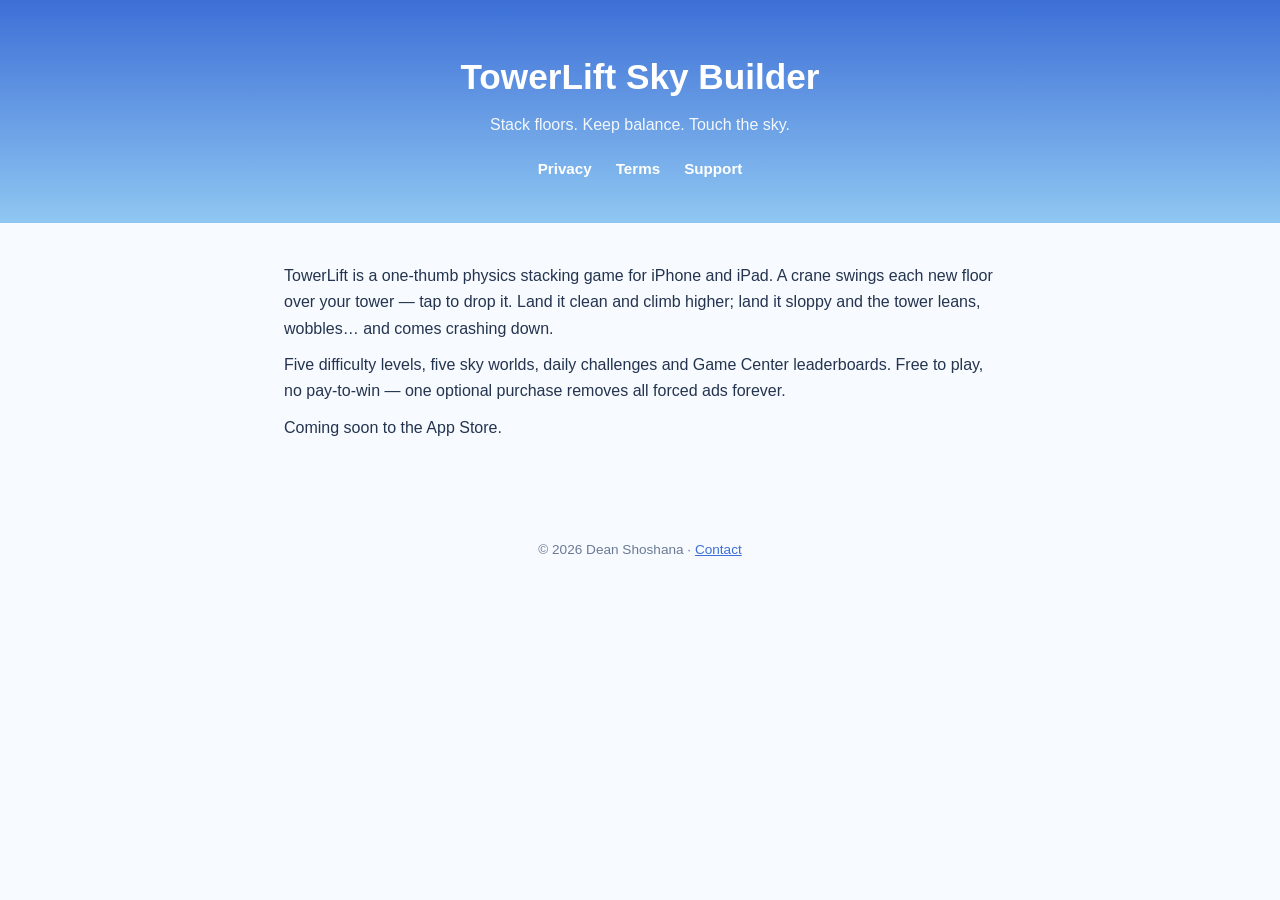
==== index.html @ bb460fbd "Create index.html" ====
<!DOCTYPE html>
<html lang="en">
<head><meta charset="utf-8"><meta name="viewport" content="width=device-width,initial-scale=1">
<title>TowerLift Sky Builder</title><link rel="stylesheet" href="style.css"></head>
<body>
<header><h1>TowerLift Sky Builder</h1><p>Stack floors. Keep balance. Touch the sky.</p>
<nav><a href="privacy.html">Privacy</a><a href="terms.html">Terms</a><a href="support.html">Support</a></nav></header>
<main>
<p>TowerLift is a one-thumb physics stacking game for iPhone and iPad. A crane swings each new floor over your tower — tap to drop it. Land it clean and climb higher; land it sloppy and the tower leans, wobbles… and comes crashing down.</p>
<p>Five difficulty levels, five sky worlds, daily challenges and Game Center leaderboards. Free to play, no pay-to-win — one optional purchase removes all forced ads forever.</p>
<p>Coming soon to the App Store.</p>
</main>
<footer>© 2026 Dean Shoshana · <a href="mailto:shoshanadean@gmail.com">Contact</a></footer>
</body></html>
---- style.css ----
:root { --navy:#24344F; --blue:#3D6FD6; --sky:#8FC7F2; --gold:#F5B92E; }
* { margin:0; box-sizing:border-box; }
body { font-family:-apple-system,BlinkMacSystemFont,"Segoe UI",Roboto,sans-serif; color:var(--navy); line-height:1.65; background:#F7FAFF; }
header { background:linear-gradient(180deg,var(--blue),var(--sky)); color:#fff; padding:48px 24px 40px; text-align:center; }
header h1 { font-size:2.2rem; font-weight:800; }
header p { opacity:.92; margin-top:6px; }
nav { margin-top:18px; }
nav a { color:#fff; font-weight:700; text-decoration:none; margin:0 12px; font-size:.95rem; }
nav a:hover { text-decoration:underline; }
main { max-width:760px; margin:0 auto; padding:40px 24px 64px; }
h2 { margin:28px 0 10px; font-size:1.25rem; }
p, li { margin-bottom:10px; }
ul { padding-left:22px; }
a { color:var(--blue); }
footer { text-align:center; padding:24px; font-size:.85rem; color:#6b7a94; }
.updated { font-size:.85rem; color:#6b7a94; margin-bottom:24px; }
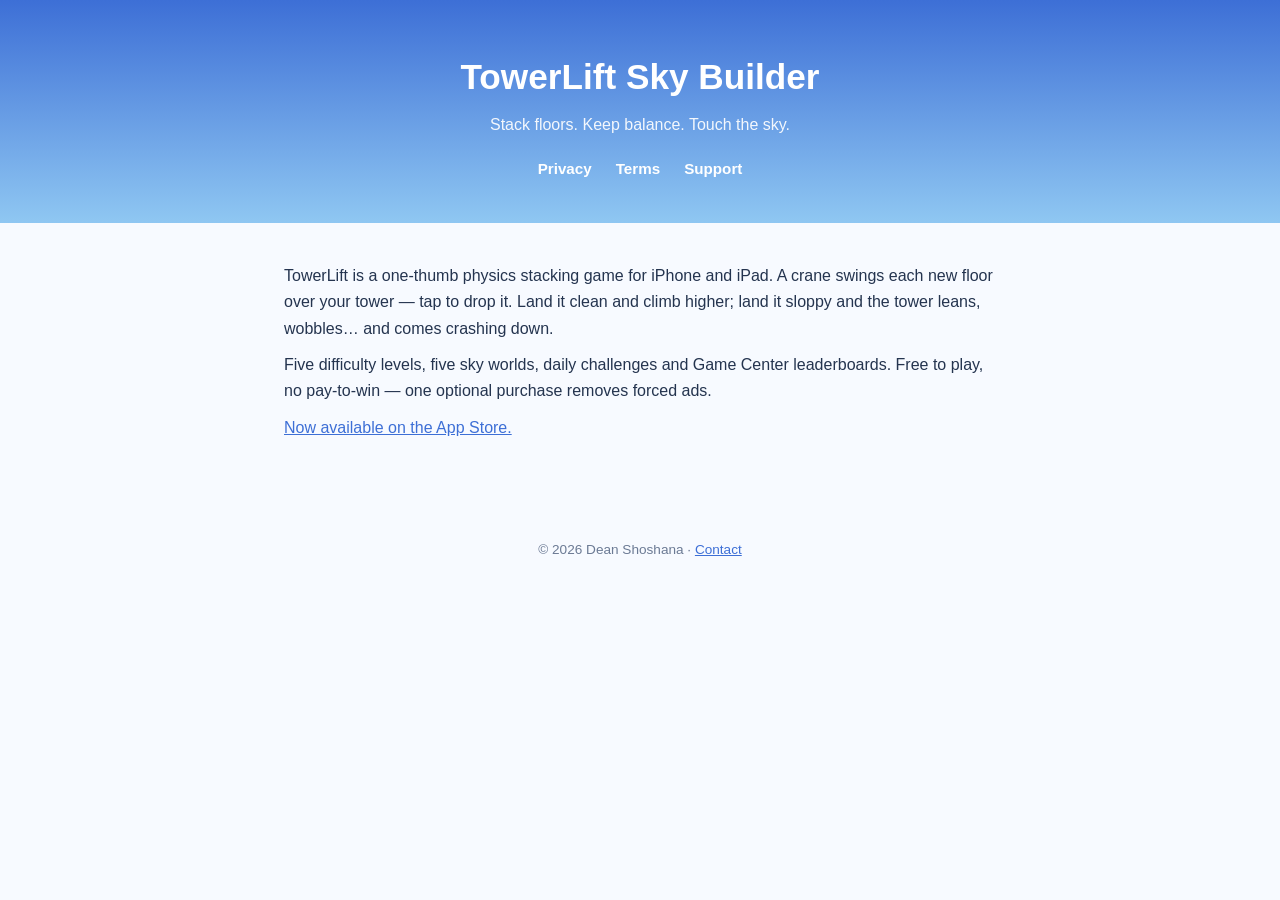
==== commit 2994c322: "Stage TowerLift privacy and launch page corrections" ====
--- a/index.html
+++ b/index.html
@@ -7,8 +7,8 @@
 <nav><a href="privacy.html">Privacy</a><a href="terms.html">Terms</a><a href="support.html">Support</a></nav></header>
 <main>
 <p>TowerLift is a one-thumb physics stacking game for iPhone and iPad. A crane swings each new floor over your tower — tap to drop it. Land it clean and climb higher; land it sloppy and the tower leans, wobbles… and comes crashing down.</p>
-<p>Five difficulty levels, five sky worlds, daily challenges and Game Center leaderboards. Free to play, no pay-to-win — one optional purchase removes all forced ads forever.</p>
-<p>Coming soon to the App Store.</p>
+<p>Five difficulty levels, five sky worlds, daily challenges and Game Center leaderboards. Free to play, no pay-to-win — one optional purchase removes forced ads.</p>
+<p><a href="https://apps.apple.com/us/app/towerlift-sky-builder/id6789715914">Now available on the App Store.</a></p>
 </main>
 <footer>© 2026 Dean Shoshana · <a href="mailto:shoshanadean@gmail.com">Contact</a></footer>
 </body></html>
